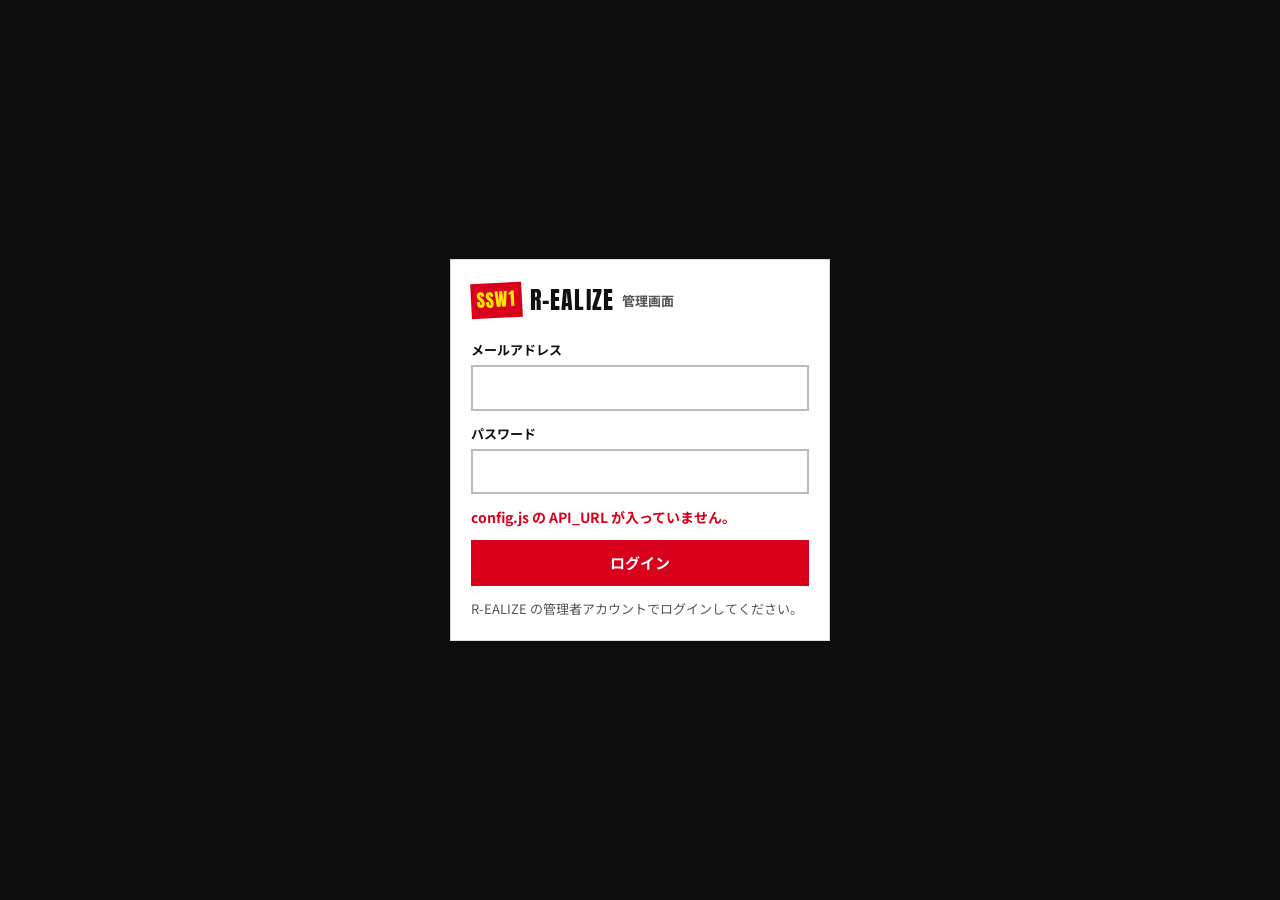
==== frontend/admin/index.html @ 8f881465 "申込〜発行のしくみを追加" ====
<!DOCTYPE html>
<html lang="ja">
<head>
  <meta charset="UTF-8">
  <meta name="viewport" content="width=device-width, initial-scale=1.0">
  <title>管理画面 | R-EALIZE</title>
  <meta name="robots" content="noindex, nofollow">
  <link rel="preconnect" href="https://fonts.googleapis.com">
  <link rel="preconnect" href="https://fonts.gstatic.com" crossorigin>
  <link href="https://fonts.googleapis.com/css2?family=Anton&family=Noto+Sans+JP:wght@500;700;900&display=swap" rel="stylesheet">
  <link rel="stylesheet" href="css/admin.css?v=20261119c">
</head>
<body>

  <!-- ログイン -->
  <main class="login-view" id="loginView" hidden>
    <form class="card login-card" id="loginForm" novalidate>
      <div class="login-brand"><span class="mark en">SSW1</span><span class="en">R-EALIZE</span><small>管理画面</small></div>
      <label class="field"><span>メールアドレス</span><input type="email" name="email" autocomplete="username" required></label>
      <label class="field"><span>パスワード</span><input type="password" name="password" autocomplete="current-password" required></label>
      <p class="form-msg" id="loginMsg" role="status" aria-live="polite"></p>
      <button type="submit" class="btn btn-red btn-block">ログイン</button>
      <p class="login-note">R-EALIZE の管理者アカウントでログインしてください。</p>
    </form>
  </main>

  <!-- 管理画面 -->
  <div class="app" id="appView" hidden>
    <header class="topbar">
      <div class="topbar-in">
        <div class="brand"><span class="mark en">SSW1</span><span class="en">R-EALIZE</span><small>管理画面</small></div>
        <nav class="tabs" aria-label="管理メニュー">
          <button type="button" class="tab is-active" data-view="dashboard">ダッシュボード</button>
          <button type="button" class="tab" data-view="applications">申込<span class="tab-badge" id="waitingBadge" hidden></span></button>
          <button type="button" class="tab" data-view="users">受講生</button>
        </nav>
        <div class="topbar-right">
          <button type="button" class="btn btn-white btn-sm" id="reloadBtn">最新にする</button>
          <button type="button" class="btn btn-dark btn-sm" id="logoutBtn">ログアウト</button>
        </div>
      </div>
    </header>

    <main class="main">
      <p class="notice" id="notice" role="status" aria-live="polite" hidden></p>

      <!-- ダッシュボード -->
      <section class="view" data-view="dashboard">
        <h1 class="view-title">ダッシュボード</h1>
        <div class="kpis">
          <div class="kpi"><p class="kpi-label">入金待ち</p><p class="kpi-value" id="kpiWaiting">0</p><p class="kpi-sub" id="kpiWaitingSub"></p></div>
          <div class="kpi"><p class="kpi-label">今月の売上（発行した分）</p><p class="kpi-value" id="kpiSales">¥0</p><p class="kpi-sub" id="kpiSalesSub"></p></div>
          <div class="kpi"><p class="kpi-label">利用中の受講生</p><p class="kpi-value" id="kpiUsers">0</p><p class="kpi-sub" id="kpiUsersSub"></p></div>
        </div>
        <div class="card">
          <h2 class="card-title">分野ごとの受講生（利用中）</h2>
          <div class="bars" id="fieldBars"></div>
        </div>
      </section>

      <!-- 申込 -->
      <section class="view" data-view="applications" hidden>
        <h1 class="view-title">申込</h1>
        <div class="toolbar">
          <div class="chips" id="statusChips">
            <button type="button" class="chip is-active" data-status="awaiting_payment">入金待ち <b data-count="awaiting_payment">0</b></button>
            <button type="button" class="chip" data-status="issued">発行済み <b data-count="issued">0</b></button>
            <button type="button" class="chip" data-status="expired">期限切れ <b data-count="expired">0</b></button>
            <button type="button" class="chip" data-status="cancelled">キャンセル <b data-count="cancelled">0</b></button>
            <button type="button" class="chip" data-status="">すべて <b data-count="all">0</b></button>
          </div>
          <input type="search" class="search" id="appSearch" placeholder="申込番号・名前・メールで探す" aria-label="申込を探す">
        </div>
        <div class="table-wrap">
          <table class="data-table">
            <thead><tr><th>申込日</th><th>申込番号</th><th>お名前・メール</th><th>分野</th><th>金額</th><th>支払期限</th><th>状態</th><th>操作</th></tr></thead>
            <tbody id="appRows"></tbody>
          </table>
          <p class="empty" id="appEmpty" hidden>該当する申込はありません。</p>
        </div>
        <p class="hint">振込名義の前に、申込番号の最後の4文字が付いています（例：RZ-20261119-<b>K7Q2</b> → 「K7Q2 ヤマダ タロウ」）。入金を確かめたら「発行」を押してください。発行メールが自動で届きます。</p>
      </section>

      <!-- 受講生 -->
      <section class="view" data-view="users" hidden>
        <h1 class="view-title">受講生</h1>
        <div class="toolbar">
          <input type="search" class="search" id="userSearch" placeholder="名前・メールで探す" aria-label="受講生を探す">
        </div>
        <div class="table-wrap">
          <table class="data-table">
            <thead><tr><th>お名前・メール</th><th>状態</th><th>分野</th><th>発行日</th><th>最後のログイン</th><th>操作</th></tr></thead>
            <tbody id="userRows"></tbody>
          </table>
          <p class="empty" id="userEmpty" hidden>受講生はまだいません。</p>
        </div>
        <p class="hint">「分野を追加」は、受講生から追加の入金があったときなどに使います（メールは送られません）。</p>
      </section>
    </main>
  </div>

  <!-- 確認のダイアログ -->
  <div class="modal" id="confirmModal" hidden>
    <div class="modal-card" role="dialog" aria-modal="true" aria-labelledby="confirmTitle">
      <h2 class="modal-title" id="confirmTitle"></h2>
      <div class="modal-body" id="confirmBody"></div>
      <label class="field" id="confirmNoteWrap" hidden><span>メモ（キャンセルの理由など）</span><input type="text" id="confirmNote" maxlength="200"></label>
      <div class="modal-actions">
        <button type="button" class="btn btn-white" id="confirmNo">やめる</button>
        <button type="button" class="btn btn-red" id="confirmYes">実行する</button>
      </div>
    </div>
  </div>

  <script src="../user/js/config.js?v=20261119c"></script>
  <script src="../user/js/common.js?v=20261119c"></script>
  <script src="js/admin.js?v=20261119c"></script>
</body>
</html>
---- frontend/admin/css/admin.css ----
/* R-EALIZE 管理画面（日本語だけ・ふりがななし） */
:root {
  --red: #D9001B;
  --red-dark: #A80015;
  --ink: #111;
  --ink-2: #555;
  --line: #ddd;
  --bg: #f4f4f4;
  --yellow: #FFE600;
  --ok: #15803d;
  --font-ja: 'Noto Sans JP', 'Hiragino Kaku Gothic ProN', 'Yu Gothic', Meiryo, sans-serif;
  --font-en: 'Anton', 'Impact', 'Arial Narrow', sans-serif;
}
*, *::before, *::after { box-sizing: border-box; }
body { margin: 0; font-family: var(--font-ja); font-size: 15px; line-height: 1.7; color: var(--ink); background: var(--bg); }
h1, h2, p { margin: 0; }
button, input, select { font: inherit; }
[hidden] { display: none !important; }
.en { font-family: var(--font-en); letter-spacing: .05em; font-weight: 400; }
:focus-visible { outline: 3px solid var(--yellow); outline-offset: 2px; }

/* ボタン */
.btn { display: inline-flex; align-items: center; justify-content: center; gap: 6px; min-height: 40px; padding: 8px 16px; border: 2px solid var(--ink); background: #fff; color: var(--ink); font-weight: 700; cursor: pointer; white-space: nowrap; }
.btn:disabled { opacity: .5; cursor: default; }
.btn-red { background: var(--red); border-color: var(--red); color: #fff; }
.btn-red:hover:not(:disabled) { background: var(--red-dark); }
.btn-dark { background: var(--ink); color: #fff; }
.btn-white:hover:not(:disabled) { background: #fff7c2; }
.btn-ok { background: var(--ok); border-color: var(--ok); color: #fff; }
.btn-sm { min-height: 36px; padding: 4px 12px; font-size: 14px; }
.btn-xs { min-height: 32px; padding: 2px 10px; font-size: 13px; }
.btn-block { width: 100%; }

/* ログイン */
.login-view { min-height: 100vh; display: flex; align-items: center; justify-content: center; padding: 20px; background: #0D0D0D; }
.login-card { width: 100%; max-width: 380px; }
.login-brand { display: flex; align-items: center; gap: 8px; margin-bottom: 18px; font-size: 24px; }
.login-brand small, .brand small { font-size: 13px; font-weight: 700; color: var(--ink-2); font-family: var(--font-ja); }
.mark { background: var(--red); color: var(--yellow); padding: 2px 6px; font-size: .75em; transform: rotate(-3deg); display: inline-block; }
.login-note { margin-top: 12px; font-size: 13px; color: var(--ink-2); }

/* 入力 */
.field { display: block; margin-bottom: 12px; }
.field > span { display: block; font-size: 13px; font-weight: 700; margin-bottom: 4px; }
.field input, .search, select { width: 100%; min-height: 42px; padding: 8px 10px; border: 2px solid #bbb; background: #fff; color: var(--ink); }
.field input:focus, .search:focus, select:focus { border-color: var(--red); outline: none; }
.form-msg { min-height: 1.4em; margin-bottom: 10px; font-size: 14px; font-weight: 700; color: var(--ok); }
.form-msg.is-error { color: var(--red); }

/* 上のバー */
.topbar { position: sticky; top: 0; z-index: 20; background: #0D0D0D; color: #fff; border-bottom: 4px solid var(--red); }
.topbar-in { max-width: 1280px; margin: 0 auto; padding: 8px 16px; display: flex; flex-wrap: wrap; align-items: center; gap: 8px 16px; }
.brand { display: flex; align-items: center; gap: 8px; font-size: 20px; }
.brand small { color: #bbb; }
.tabs { display: flex; gap: 4px; flex: 1; flex-wrap: wrap; }
.tab { position: relative; min-height: 40px; padding: 6px 14px; border: 0; background: transparent; color: #ddd; font-weight: 700; cursor: pointer; border-bottom: 3px solid transparent; }
.tab:hover { color: #fff; }
.tab.is-active { color: #fff; border-bottom-color: var(--yellow); }
.tab-badge { margin-left: 6px; background: var(--red); color: #fff; font-size: 12px; padding: 0 7px; border-radius: 99px; }
.topbar-right { display: flex; gap: 8px; }

/* 本体 */
.main { max-width: 1280px; margin: 0 auto; padding: 20px 16px 48px; }
.view-title { font-size: 22px; font-weight: 900; margin-bottom: 14px; }
.card { background: #fff; border: 1px solid var(--line); padding: 20px; box-shadow: 4px 4px 0 rgba(0, 0, 0, .06); }
.card-title { font-size: 16px; font-weight: 900; margin-bottom: 12px; }
.notice { margin-bottom: 14px; padding: 10px 14px; background: #ecfdf3; border-left: 6px solid var(--ok); font-weight: 700; }
.notice.is-error { background: #fff1f2; border-left-color: var(--red); }
.hint { margin-top: 12px; font-size: 13px; color: var(--ink-2); }

.kpis { display: grid; gap: 14px; margin-bottom: 16px; }
.kpi { background: #fff; border: 1px solid var(--line); border-top: 4px solid var(--red); padding: 14px 16px; }
.kpi-label { font-size: 13px; font-weight: 700; color: var(--ink-2); }
.kpi-value { font-family: var(--font-en); font-size: 34px; letter-spacing: .03em; }
.kpi-sub { font-size: 13px; color: var(--ink-2); }
@media (min-width: 768px) { .kpis { grid-template-columns: repeat(3, 1fr); } }

.bars { display: grid; gap: 10px; }
.bar-row { display: grid; grid-template-columns: 140px 1fr 48px; align-items: center; gap: 10px; font-size: 14px; font-weight: 700; }
.bar-track { height: 16px; background: #eee; }
.bar-fill { height: 100%; background: var(--red); }
.bar-num { text-align: right; }

.toolbar { display: flex; flex-wrap: wrap; gap: 10px; align-items: center; justify-content: space-between; margin-bottom: 12px; }
.toolbar .search { max-width: 320px; }
.chips { display: flex; flex-wrap: wrap; gap: 6px; }
.chip { min-height: 36px; padding: 4px 12px; border: 2px solid #bbb; background: #fff; font-weight: 700; font-size: 14px; cursor: pointer; }
.chip b { margin-left: 4px; color: var(--red); }
.chip.is-active { border-color: var(--ink); background: var(--ink); color: #fff; }
.chip.is-active b { color: var(--yellow); }

.table-wrap { background: #fff; border: 1px solid var(--line); overflow-x: auto; }
.data-table { width: 100%; border-collapse: collapse; font-size: 14px; }
.data-table th { text-align: left; padding: 10px 12px; background: #fafafa; border-bottom: 2px solid var(--line); white-space: nowrap; font-size: 13px; color: var(--ink-2); }
.data-table td { padding: 10px 12px; border-bottom: 1px solid #eee; vertical-align: top; }
.data-table tr:last-child td { border-bottom: 0; }
.cell-sub { display: block; font-size: 12px; color: var(--ink-2); word-break: break-all; }
.cell-note { display: block; margin-top: 4px; font-size: 12px; color: var(--ink-2); white-space: pre-wrap; }
.mono { font-family: ui-monospace, SFMono-Regular, Menlo, Consolas, monospace; font-size: 13px; }
.is-overdue { color: var(--red); font-weight: 700; }
.status { display: inline-block; padding: 1px 8px; font-size: 12px; font-weight: 700; border: 1px solid; white-space: nowrap; }
.st-awaiting_payment { color: #9a6700; background: #fff8c5; }
.st-issued, .st-active { color: var(--ok); background: #ecfdf3; }
.st-expired, .st-cancelled, .st-suspended { color: #555; background: #eee; }
.st-pending { color: #9a6700; background: #fff8c5; }
.acts { display: flex; flex-wrap: wrap; gap: 6px; }
.add-field { display: flex; gap: 6px; margin-top: 6px; }
.add-field select { min-height: 32px; padding: 2px 6px; font-size: 13px; width: auto; }
.empty { padding: 24px; text-align: center; color: var(--ink-2); }
.field-tags { display: flex; flex-wrap: wrap; gap: 4px; }
.field-tag { background: #111; color: #fff; font-size: 12px; padding: 0 8px; }

/* ダイアログ */
.modal { position: fixed; inset: 0; z-index: 50; display: flex; align-items: center; justify-content: center; padding: 16px; background: rgba(0, 0, 0, .6); }
.modal-card { width: 100%; max-width: 480px; background: #fff; border-top: 6px solid var(--red); padding: 22px 20px 18px; }
.modal-title { font-size: 18px; font-weight: 900; margin-bottom: 10px; }
.modal-body { font-size: 14px; margin-bottom: 14px; }
.modal-body dl { display: grid; grid-template-columns: 110px 1fr; gap: 4px 10px; margin: 8px 0; }
.modal-body dt { color: var(--ink-2); }
.modal-body dd { margin: 0; font-weight: 700; word-break: break-all; }
.modal-actions { display: flex; justify-content: flex-end; gap: 8px; }

/* 処理中の画面（common.js） */
.rz-loading { position: fixed; inset: 0; z-index: 90; display: flex; align-items: center; justify-content: center; padding: 20px; background: rgba(0, 0, 0, .6); }
.rz-loading-card { width: min(320px, 100%); background: #000; color: #fff; border: 3px solid #fff; padding: 18px; text-align: center; }
.rz-loading-title { font-size: 26px; color: var(--yellow); letter-spacing: .14em; }
.rz-loading-bar { height: 8px; margin: 10px 0; background: #333; overflow: hidden; }
.rz-loading-bar span { display: block; width: 40%; height: 100%; background: var(--red); animation: rzbar 1.1s ease-in-out infinite; }
@keyframes rzbar { 0% { transform: translateX(-100%); } 100% { transform: translateX(260%); } }
.rz-loading-text { font-size: 14px; font-weight: 700; }
.rz-loading-text rt { display: none; }
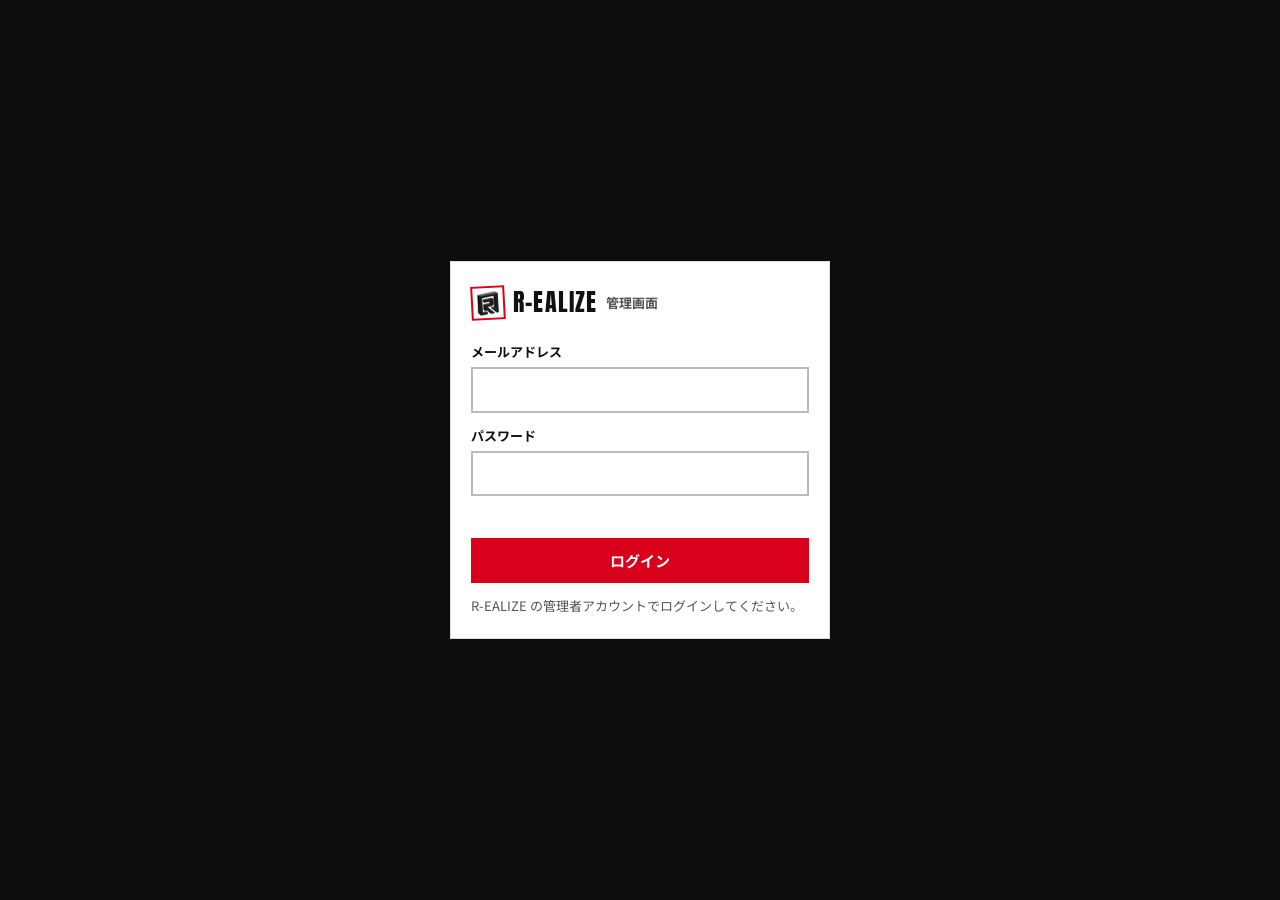
==== commit 4fc55c6e: "R-EALIZE: 管理画面のロゴを R-シリーズ共通のロゴに変更" ====
--- a/frontend/admin/index.html
+++ b/frontend/admin/index.html
@@ -8,14 +8,14 @@
   <link rel="preconnect" href="https://fonts.googleapis.com">
   <link rel="preconnect" href="https://fonts.gstatic.com" crossorigin>
   <link href="https://fonts.googleapis.com/css2?family=Anton&family=Noto+Sans+JP:wght@500;700;900&display=swap" rel="stylesheet">
-  <link rel="stylesheet" href="css/admin.css?v=20261119c">
+  <link rel="stylesheet" href="css/admin.css?v=20261121a">
 </head>
 <body>
 
   <!-- ログイン -->
   <main class="login-view" id="loginView" hidden>
     <form class="card login-card" id="loginForm" novalidate>
-      <div class="login-brand"><span class="mark en">SSW1</span><span class="en">R-EALIZE</span><small>管理画面</small></div>
+      <div class="login-brand"><span class="mark"><img src="../user/img/logo.png" alt="" width="22" height="25"></span><span class="en">R-EALIZE</span><small>管理画面</small></div>
       <label class="field"><span>メールアドレス</span><input type="email" name="email" autocomplete="username" required></label>
       <label class="field"><span>パスワード</span><input type="password" name="password" autocomplete="current-password" required></label>
       <p class="form-msg" id="loginMsg" role="status" aria-live="polite"></p>
@@ -28,7 +28,7 @@
   <div class="app" id="appView" hidden>
     <header class="topbar">
       <div class="topbar-in">
-        <div class="brand"><span class="mark en">SSW1</span><span class="en">R-EALIZE</span><small>管理画面</small></div>
+        <div class="brand"><span class="mark"><img src="../user/img/logo.png" alt="" width="22" height="25"></span><span class="en">R-EALIZE</span><small>管理画面</small></div>
         <nav class="tabs" aria-label="管理メニュー">
           <button type="button" class="tab is-active" data-view="dashboard">ダッシュボード</button>
           <button type="button" class="tab" data-view="applications">申込<span class="tab-badge" id="waitingBadge" hidden></span></button>
--- a/frontend/admin/css/admin.css
+++ b/frontend/admin/css/admin.css
@@ -36,7 +36,9 @@
 .login-card { width: 100%; max-width: 380px; }
 .login-brand { display: flex; align-items: center; gap: 8px; margin-bottom: 18px; font-size: 24px; }
 .login-brand small, .brand small { font-size: 13px; font-weight: 700; color: var(--ink-2); font-family: var(--font-ja); }
-.mark { background: var(--red); color: var(--yellow); padding: 2px 6px; font-size: .75em; transform: rotate(-3deg); display: inline-block; }
+/* ロゴ：R-シリーズ共通のマーク（../user/img/logo.png）を白い台に載せる */
+.mark { width: 34px; height: 34px; flex: none; display: inline-grid; place-items: center; background: #fff; border: 2px solid var(--red); transform: rotate(-3deg); }
+.mark img { display: block; width: 22px; height: 25px; }
 .login-note { margin-top: 12px; font-size: 13px; color: var(--ink-2); }
 
 /* 入力 */
